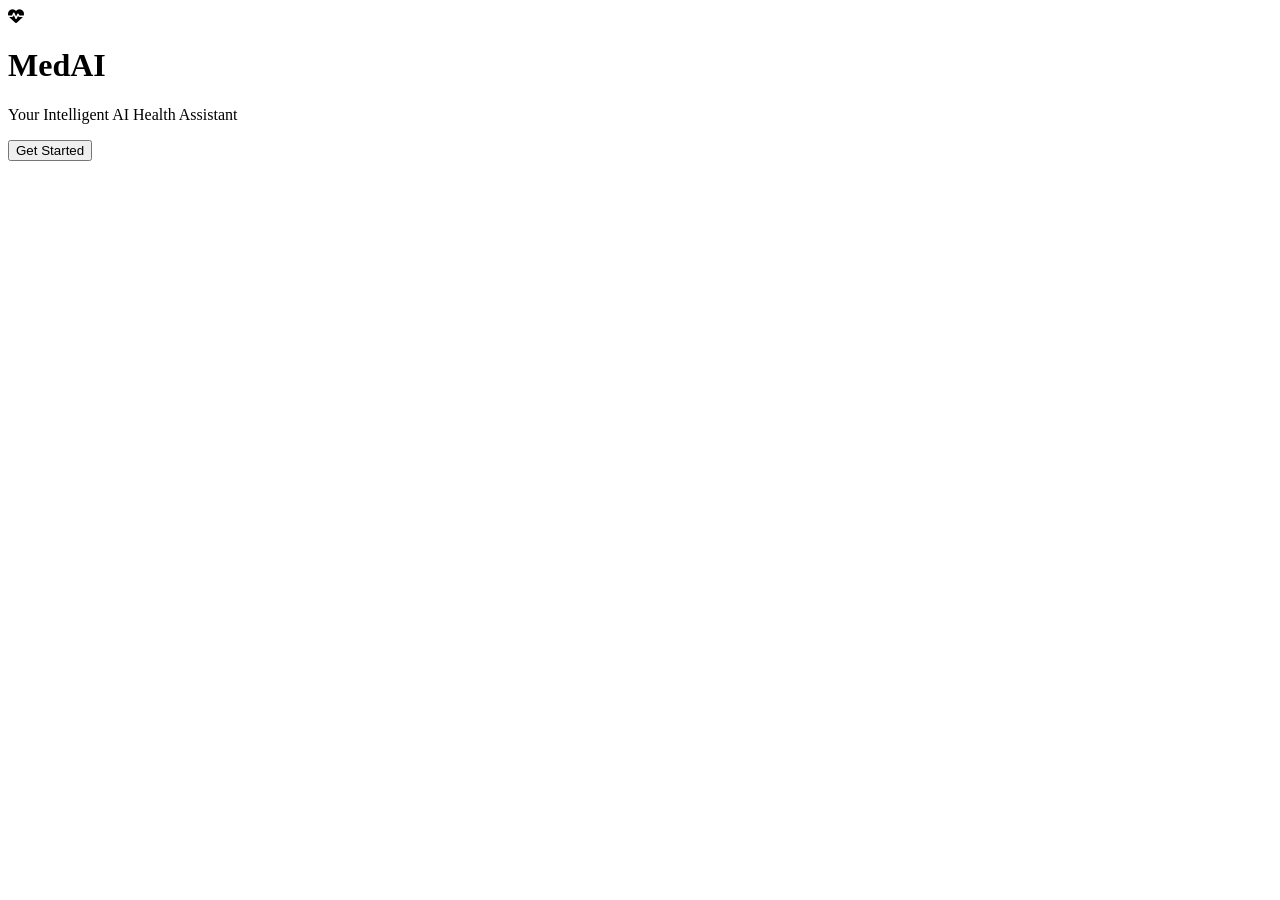
==== templates/index.html @ 371400d6 "Initial commit" ====
<!DOCTYPE html>
<html lang="en">
<head>

<meta charset="UTF-8">

<meta name="viewport" content="width=device-width, initial-scale=1.0">

<title>MedAI</title>

<link href="https://fonts.googleapis.com/css2?family=Poppins:wght@300;400;500;600;700&display=swap" rel="stylesheet">

<link rel="stylesheet" href="https://cdnjs.cloudflare.com/ajax/libs/font-awesome/6.6.0/css/all.min.css">

<link rel="stylesheet" href="{{ url_for('static', filename='style.css') }}">

</head>

<body>

<div class="card">

<i class="fa-solid fa-heart-pulse icon"></i>

<h1>MedAI</h1>

<p>Your Intelligent AI Health Assistant</p>

<a href="/patient">

<button>

Get Started

</button>

</a>

</div>

</body>

</html>
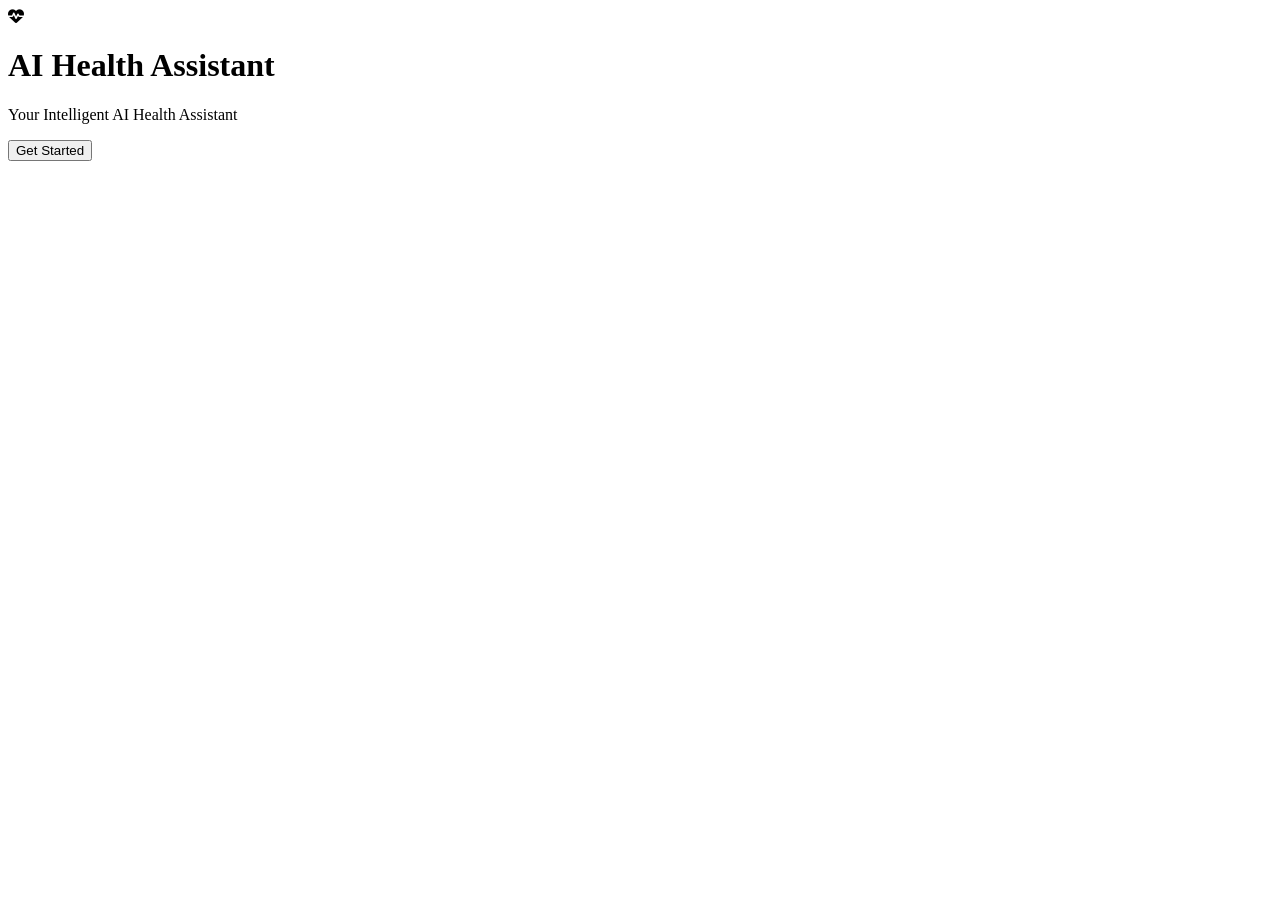
==== commit 7fe175fb: "Update project" ====
--- a/templates/index.html
+++ b/templates/index.html
@@ -22,7 +22,7 @@
 
 <i class="fa-solid fa-heart-pulse icon"></i>
 
-<h1>MedAI</h1>
+<h1>AI Health Assistant</h1>
 
 <p>Your Intelligent AI Health Assistant</p>
 
